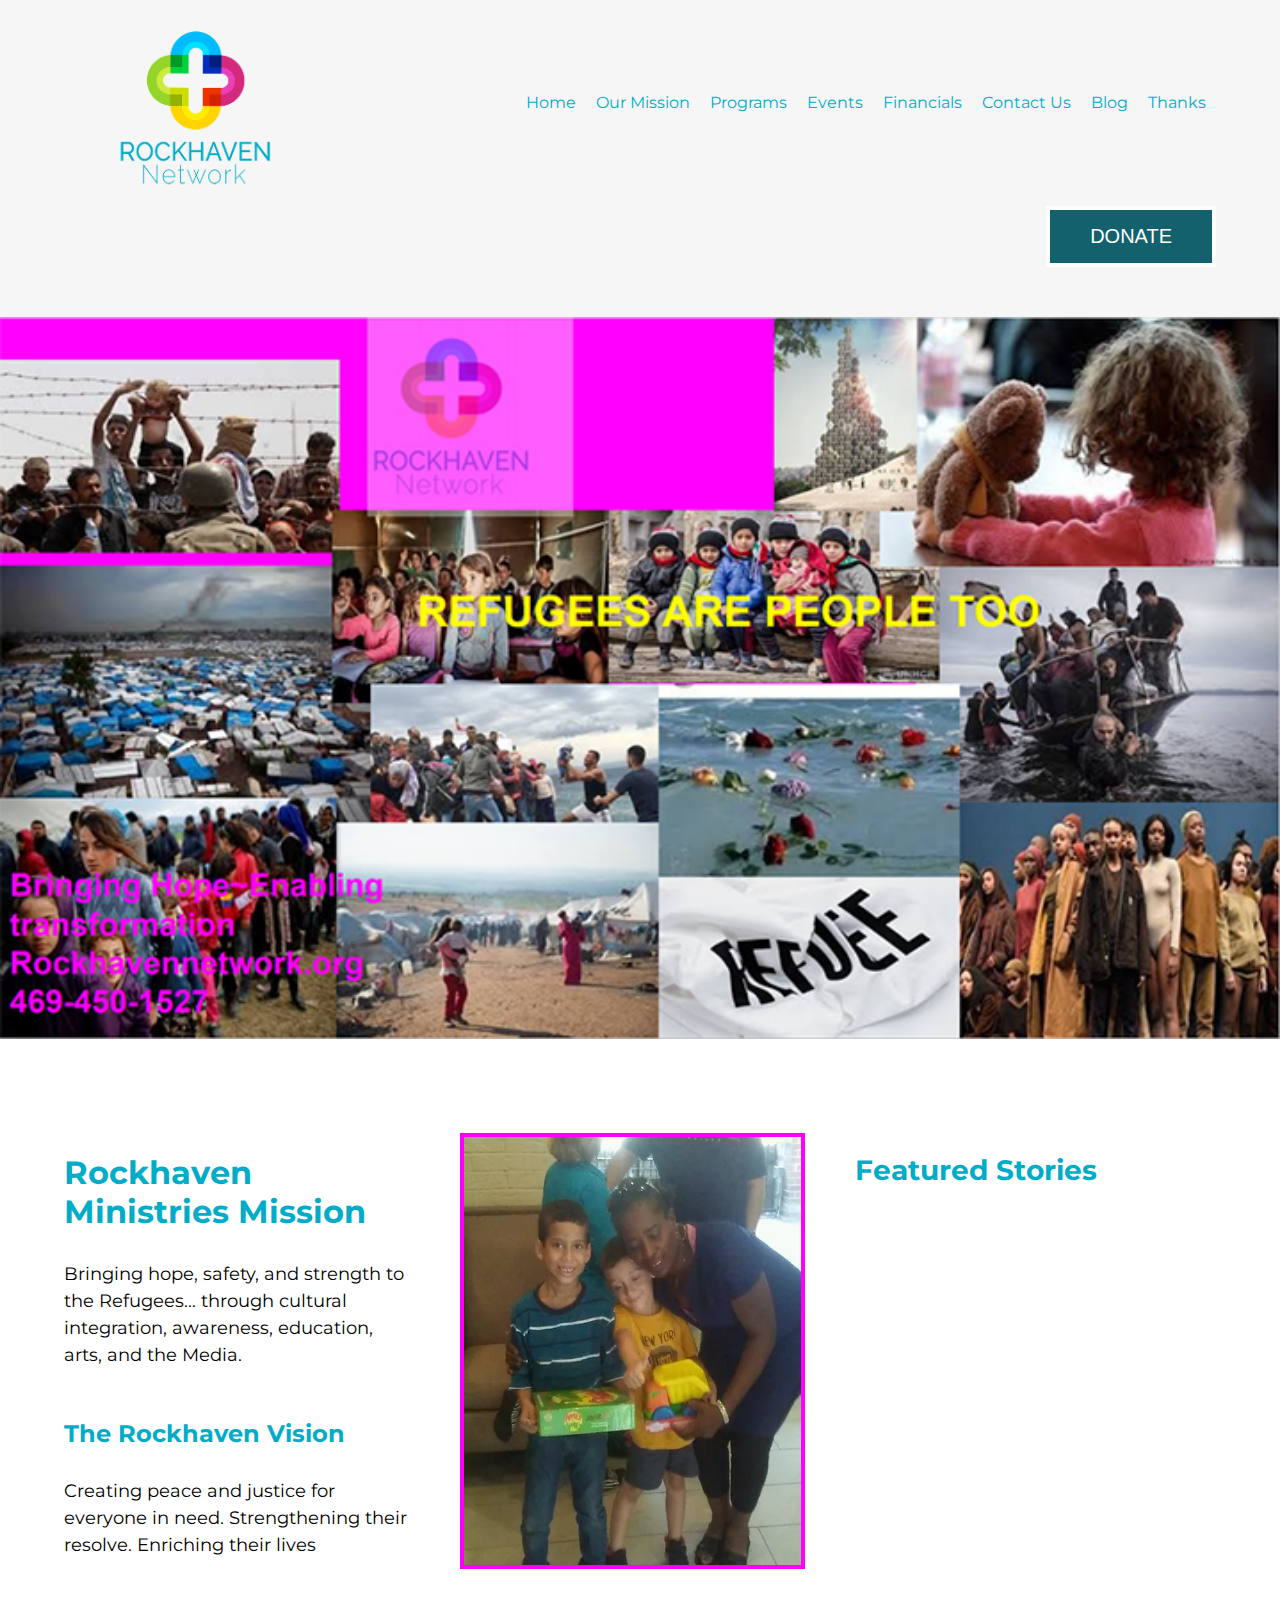
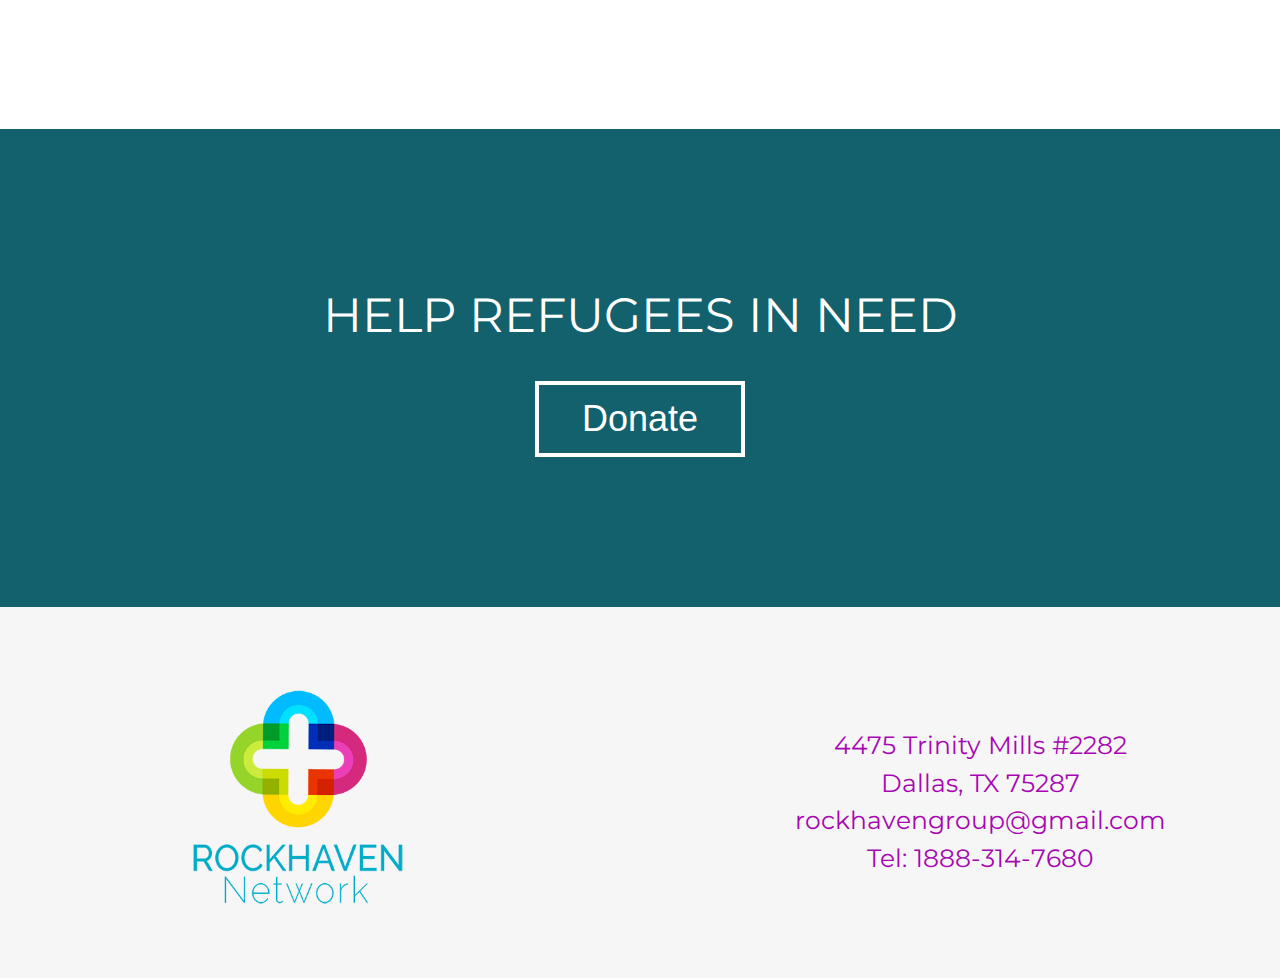
==== index.html @ e1d4d397 "initial commit" ====
<!DOCTYPE html>
<html lang="en">
<head>
    <meta charset="UTF-8">
    <meta name="viewport" content="width=device-width, initial-scale=1.0">
    <title>Rockhaven Ministries</title>
    <link rel="stylesheet" href="main.css">
    <link rel="stylesheet" href="https://use.fontawesome.com/releases/v5.5.0/css/all.css" integrity="sha384-B4dIYHKNBt8Bc12p+WXckhzcICo0wtJAoU8YZTY5qE0Id1GSseTk6S+L3BlXeVIU" crossorigin="anonymous">

</head>
<body>
    <header>
        <div class="wrapper">
            <div class="flex-header">
            
          <img src="img/rockhaven-logo.png" alt="Rockhaven Ministries Logo">
       
          <nav>
              <ul>
                <li><a href="faq/index.html" target="_blank">Home</a></li>
                <li><a href="mission.html" target="_blank">Our Mission</a></li>
                <li><a href="programs.html" target="_blank">Programs</a></li>
                <li><a href="events.html" target="_blank">Events</a></li>
                <li><a href="financials.html" target="_blank">Financials</a></li>
                <li><a href="contact.html" target="_blank">Contact Us</a></li>
                <li><a href="" target="_blank">Blog</a></li>
                <li><a href="" target="_blank">Thanks</a></li>
              </ul>
            </nav>
        
        </div>
            <div class="donate-btn">
              <button class="header-btn">Donate</button>
            </div>
            </div>
      </header>

    <div class="banner">
        <img src="img/rockhaven-banner.png" alt="">
    </div>

    <main>
        <section class="wrapper main">
            <div class="main-content">
            <div class="main-text">
                <h1 class="text-color">Rockhaven Ministries Mission</h1>
                <p>Bringing hope, safety, and strength to the Refugees... through cultural integration, awareness, education, arts, and the Media.</p>
                <h2 class="text-color">The Rockhaven Vision</h2>
                <p>Creating peace and justice for everyone in need. Strengthening their resolve. Enriching their lives</p>
            </div>

            <div class="img1">
                <img src="img/rh-img.png" alt="picture of woman with kids">
        </div>
    
           <h3 class="text-color">Featured Stories</h3>
            </div>
        </section>

        

        <div class="cta">
            <p>Help Refugees in Need</p>
            <div class="button">
                <button>Donate</button>
            </div>
            
        </div>
    </main>

    <footer>
        <div class="wrapper">
            <div class="footer-wrap">
       

         <div class="footer-flex">
             <img src="img/rockhaven-logo.png" alt="Rockhaven logo">
        </div>

        <div class="footer-flex">
            <ul>
              <li><a href="https://twitter.com/RockhavenMIn" target="_blank"><i class="fab fa-twitter fa-lg"></i></a></li>
              <li><a href="" target="_blank"><i class="fab fa-facebook-f fa-lg"></i></a></li>
            </ul>
         </div>

        <div class="footer-flex">
         <address>
            <p>4475 Trinity Mills #2282<br>Dallas,  TX 75287<br>
            <a href="mailto:rockhavengroup@gmail.com">rockhavengroup@gmail.com</a><br>
            <a href="tel:+18883147680">Tel: 1888-314-7680</a></p>
          </address>
          </div>
        </div>
    </div>
        </footer>
</body>
</html>
---- main.css ----
@import url('https://fonts.googleapis.com/css2?family=Montserrat:ital,wght@0,600;0,800;1,400&display=swap');

* {
    padding: 0;
    margin: 0;
    box-sizing: border-box;
}

html {
    font-size: 16px;
}

body {
    font-family: 'Montserrat', sans-serif;
}

header {
    background-color: #f6f6f6;
    padding-bottom: 50px;
}

.main {
    padding: 50px 0 90px;
}

h1, h2, h3 {
    color: #a707b2;
    margin: 20px 0 30px;
}

h1 {
    font-size: 2rem;
}

h2 {
    margin-top: 50px;
}

h3 {
    font-size: 1.75rem;
}

p {
    line-height: 1.5em;
    margin: 10px 0;
}

nav {
    text-align: center;
}

header ul {
    list-style-type: none;
}

li {
    margin-top: 5px;
}

nav a {
    color: #00acc8;
    text-decoration: none;
}

img {
    max-width: 100%;
   /* margin-top: 40px;
    display: block;*/
    height: auto;
}

.wrapper {
    width: 90%;
    margin: 0 auto;
    max-width: 1200px;
}

.text-color  {
    color: #00acc8;
}

.banner img {
    margin: 0;
    width: 100%;
   
}

.cta {
    background-color: #12616d;
    padding: 150px 0;
    color: white;
    font-size: 2.25rem;
    text-transform: uppercase;   
}

.cta p {
   width: 90%;
    text-align: center;
    margin: auto;
}

button {
    text-decoration: none;
    border: 4px solid white;
    background-color: #12616d;
    color: white;
    display: inline-block;
    padding: 0.35em 1.2em;
    font-size: 2.25rem;
    margin-top: 30px;
    outline: none;
}

.header-btn {
    font-size: 1.25rem;
    padding: .25em .75em;
    border: none;
}

.button, .donate-btn {
    text-align: center;
}

.donate-btn {
    padding: 30px 0;
}

footer {
    padding: 40px 0;
    text-align: center;
    background-color: #f6f6f6;
}

footer ul li {
    display: inline;
    font-size: 2.5em;
  }
  
  footer i {
    margin: 10px 25px;
    width: 20px;
    height: 20px;
    padding: 5px;
    color: #12616d;
  }
   
  footer address {
      margin: 0;
  }


/**********************
Mission Page
***********************/

.bullet-list {
    margin-top: 20px;
}

.extra-info {
    margin-top: 40px;
}

.mission-btn {
    text-decoration: none;
    border: 4px solid white;
    background-color: #12616d;
    color: white;
    display: inline-block;
    padding: 0.35em 1.2em;
    font-size: 1.25rem;
    margin: 0;
}

 .rh-vision {
     font-weight: bold;
 }



/********************
Contact Page 
********************/

 address, address a, figcaption {
     color: #a707b2;
     font-style: normal;
     text-decoration: none;
     font-size: 1.25rem;
 }

 address p {
     margin: 50px 0 30px;
 }


 .contact-main {
     text-align: center;
 }

 figure img {
     border: 4px solid #f39dd9;
     
 }

 figcaption {
     margin-top: 10px;
 }

 /**********************************
 PROGRAMS PAGE
 ***********************************/
.programs-btn {
    text-decoration: none;
    border: 4px solid white;
    background-color: #12616d;
    color: white;
    display: inline-block;
    padding: 0.35em 1.2em;
    font-size: 1.25rem;
    margin: 0;
}

/************************************
EVENTS
**************************************/

.event-pics {
    margin-top: 60px;
}

.event-pics img {
    margin: 20px 0;
}



 /* ================================================================
      DESKTOP MEDIA QUERY
  ====================================================================*/
  
  @media only screen and (min-width: 1200px) {

 
    .flex-header {
        display: flex;
        justify-content: space-between;
    }


    header img {
        margin: 0;
        width: 250px;
    }

  .header-btn {
        text-decoration: none;
        border: 4px solid white;
        background-color: #12616d;
        color: white;
        padding: 0.75em 2em;
        font-size: 1.25rem;
        margin: 0;
    }
  
    .donate-btn {
        text-align: right;
        padding: 0;
    }

    .donate-btn button {
        text-transform: uppercase;
    }
    
    nav {
        display: flex;
        align-items: center;
    }

   nav ul {
        display: flex;
    }

    nav li {
        margin: 0 10px;
    }

    .main-content {
        display: flex;
        margin: 40px 0 70px;
    }

    .main-text {
        width: 30%;
    }

    .img1 {
        display: flex;
        width: 30%;
        margin: 0 50px;
    }

    .img1 img {
        border: 4px solid #ff00ff;
        display: block;
    }

    .contact-info {
        display: flex;
        justify-content: space-between;
        
    }

    .contact-main h1 {
        margin: 40px 0 50px;
        font-size: 2.375rem;
    }

     address p, address a, figcaption {
         font-size: 1.562rem;
     }

     .address-logo img {
         width: 350px;
     }

     .mission-content, .flex {
         display: flex;
         margin-top: 50px;
     }

     .col-1, .col-2 {
         width: 50%;
     }

     .col-1 {
         margin-right: 40px;
     }

     p {
         font-size: 1.125rem;
     }

     .cta p {
         font-size: 3rem;
     }

     .wrap {
         width: 80%;
     }

    
     .footer-wrap {
        display: flex;
        justify-content: space-around;
        align-items: center;
     }

    
    footer ul li i {
        margin: 20px;
    }

    footer img {
        margin-right: 30px;
        width: 350px;
    }
   
  }
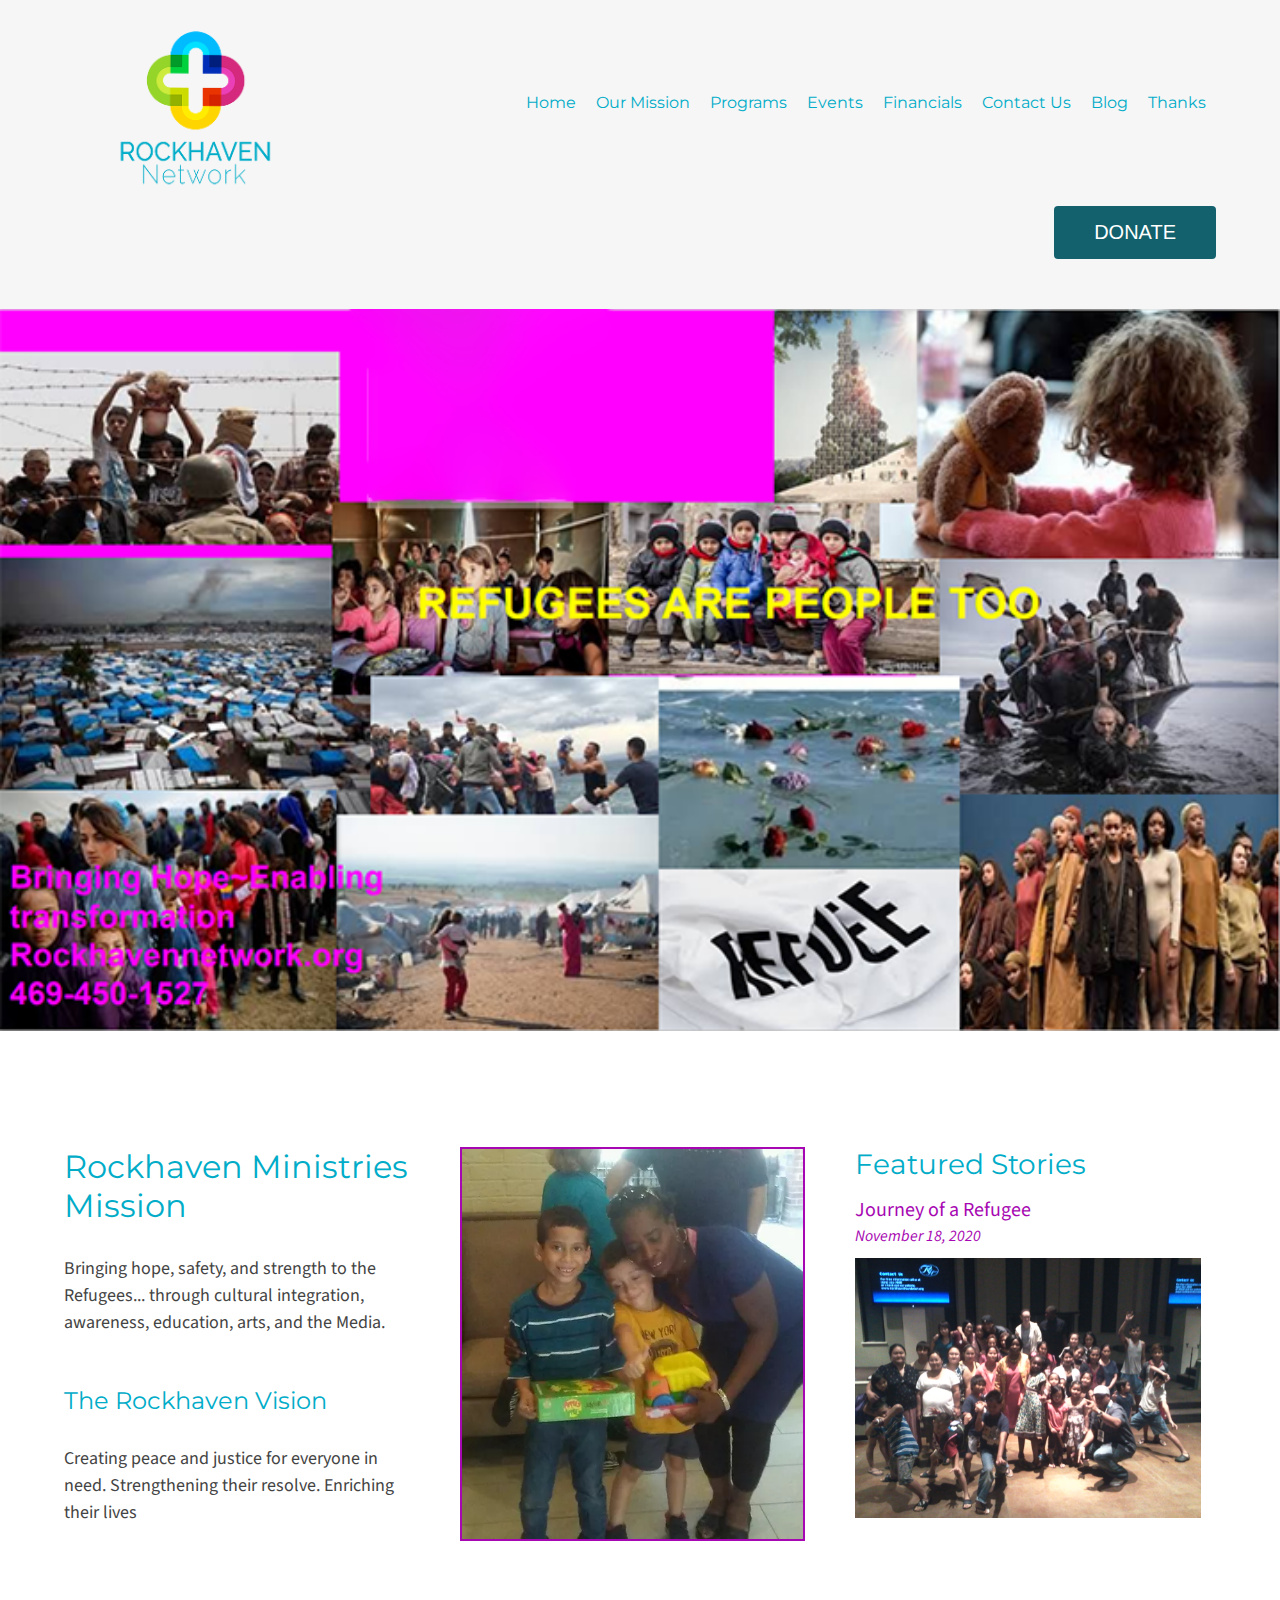
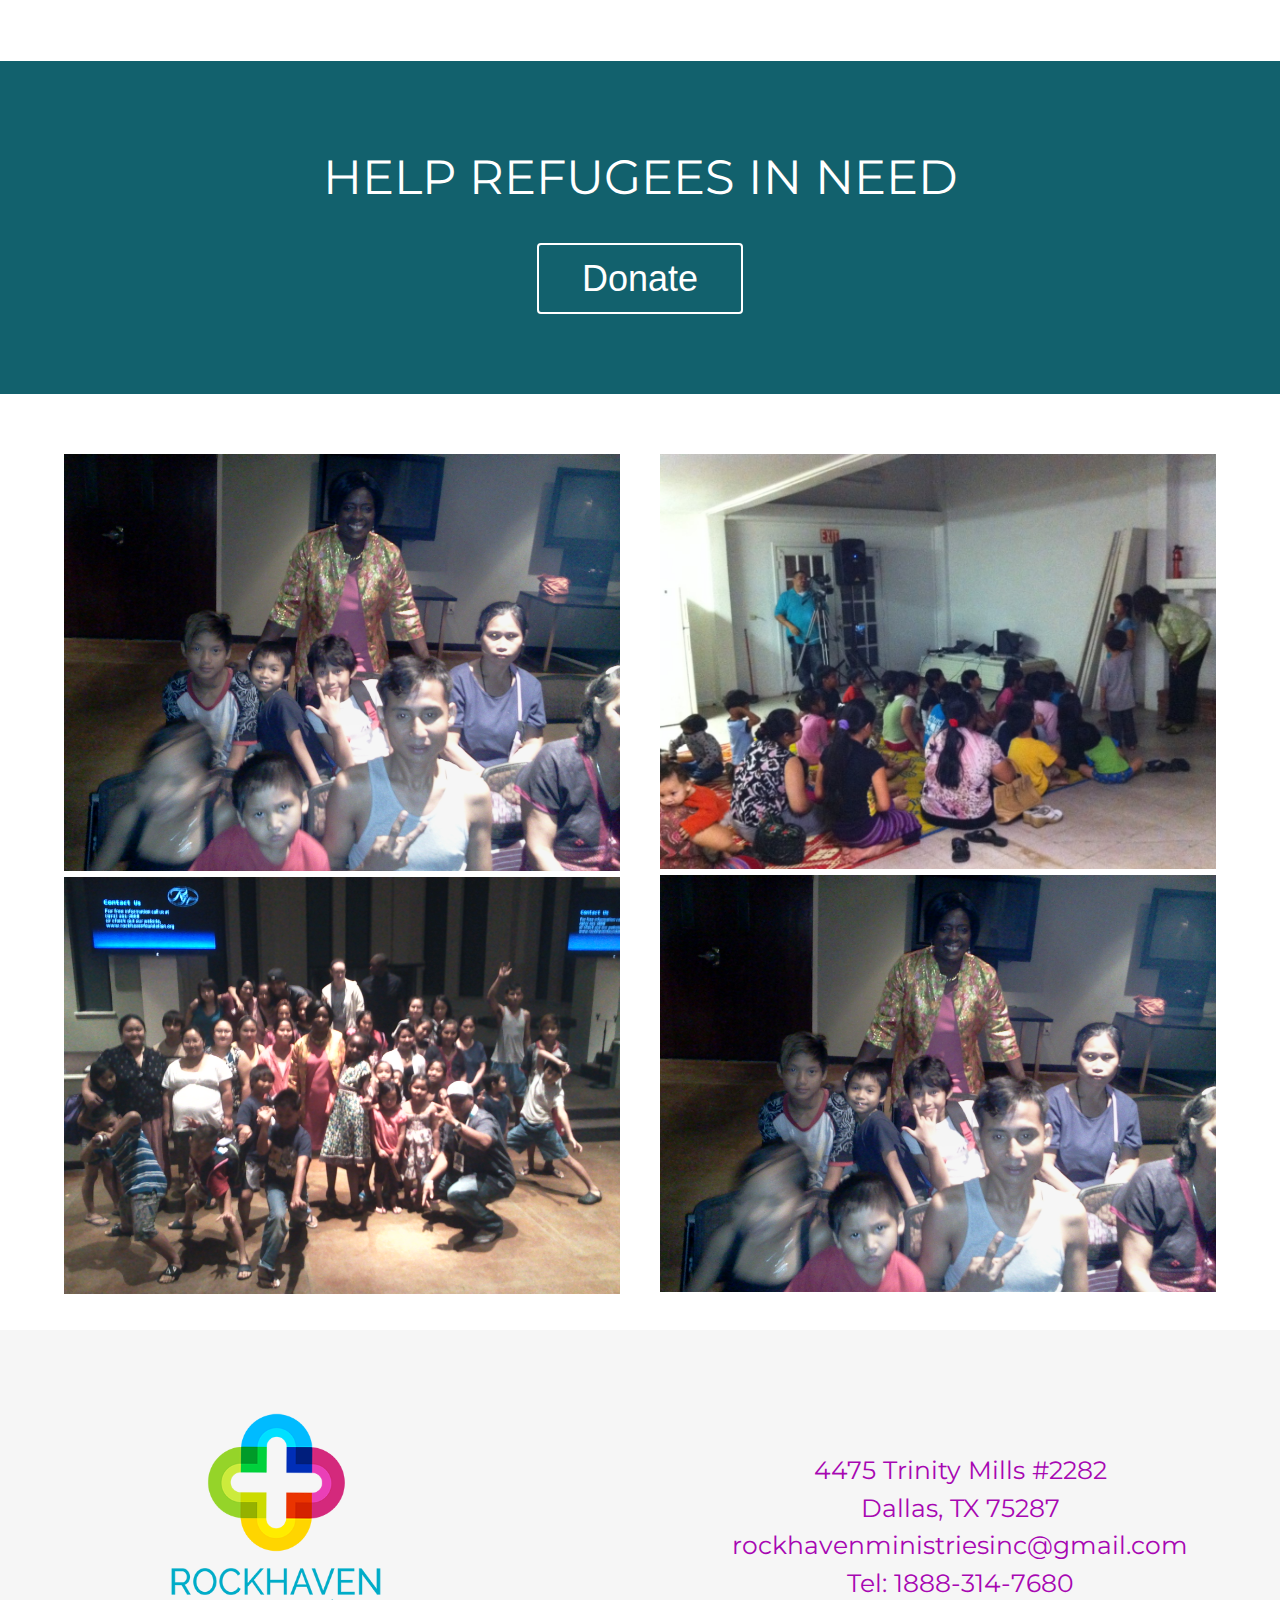
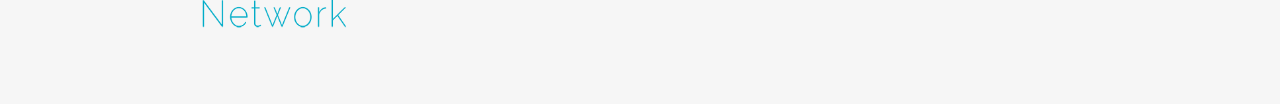
==== commit f01dd5ab: "updated cta area on homepage" ====
--- a/index.html
+++ b/index.html
@@ -12,27 +12,34 @@
     <header>
         <div class="wrapper">
             <div class="flex-header">
+
             
-          <img src="img/rockhaven-logo.png" alt="Rockhaven Ministries Logo">
-       
-          <nav>
-              <ul>
-                <li><a href="faq/index.html" target="_blank">Home</a></li>
-                <li><a href="mission.html" target="_blank">Our Mission</a></li>
-                <li><a href="programs.html" target="_blank">Programs</a></li>
-                <li><a href="events.html" target="_blank">Events</a></li>
-                <li><a href="financials.html" target="_blank">Financials</a></li>
-                <li><a href="contact.html" target="_blank">Contact Us</a></li>
-                <li><a href="" target="_blank">Blog</a></li>
-                <li><a href="" target="_blank">Thanks</a></li>
-              </ul>
-            </nav>
-        
+                     <img src="img/rockhaven-logo.png" alt="Rockhaven Ministries Logo">
+                
+                
+                     <nav>
+                         <ul class="menu">
+                                <li><a href="index.html">Home</a></li>
+                                <div class="dropdown">
+                                    <li><a href="mission.html">Our Mission</a></li>
+                                <div class="dropdown-content">
+                                    <a href="team.html">Our Team</a>
+                                </div>
+                               </div>
+                                <li><a href="programs.html">Programs</a></li>
+                                <li><a href="events.html">Events</a></li>
+                                <li><a href="financials.html">Financials</a></li>
+                                <li><a href="contact.html">Contact Us</a></li>
+                                <li><a href="blog/index.html">Blog</a></li>
+                                <li><a href="thanks.html">Thanks</a></li>
+                        </ul>
+                    </nav>
+                  
+         </div>
+                <div class="donate-btn">
+                    <button class="header-btn">Donate</button>
+                </div>
         </div>
-            <div class="donate-btn">
-              <button class="header-btn">Donate</button>
-            </div>
-            </div>
       </header>
 
     <div class="banner">
@@ -42,6 +49,7 @@
     <main>
         <section class="wrapper main">
             <div class="main-content">
+              
             <div class="main-text">
                 <h1 class="text-color">Rockhaven Ministries Mission</h1>
                 <p>Bringing hope, safety, and strength to the Refugees... through cultural integration, awareness, education, arts, and the Media.</p>
@@ -52,18 +60,42 @@
             <div class="img1">
                 <img src="img/rh-img.png" alt="picture of woman with kids">
         </div>
-    
-           <h3 class="text-color">Featured Stories</h3>
+
+        <div class="featured-stories">
+            <h3 class="text-color">Featured Stories</h3>
+            <figure>
+                <figcaption>Journey of a Refugee</figcaption>
+                <p class="date">November 18, 2020</p>
+                <img src="img/rh-summerofhope-event.jpg" alt=>
+            </figure>
+           </div>
             </div>
         </section>
-
+ 
         
 
         <div class="cta">
+    
             <p>Help Refugees in Need</p>
-            <div class="button">
-                <button>Donate</button>
+            <div>
+                <button class="cta-btn">Donate</button>
             </div>
+            
+        </div>
+
+        <div class="image-gallery wrapper flex">
+                
+                    <div class="col-1">
+                        <img src="img/rockhaven-summerofhope.jpg" alt="Rockhaven Summer of Hope Event Picture">
+                        <img src="img/rh-summerofhope-event.jpg" alt="Rockhaven Summer of Hope Event">
+                    </div>
+                   
+                    <div class="col-2">
+                        <img src="img/refugee-event6.jpg" alt="">
+                        <img src="img/rh-summerofhope1.jpg" alt="">  
+                    </div>
+                   
+                
             
         </div>
     </main>
@@ -79,20 +111,23 @@
 
         <div class="footer-flex">
             <ul>
-              <li><a href="https://twitter.com/RockhavenMIn" target="_blank"><i class="fab fa-twitter fa-lg"></i></a></li>
-              <li><a href="" target="_blank"><i class="fab fa-facebook-f fa-lg"></i></a></li>
+              <li><a href="https://twitter.com/RockhavenMIn" target="_blank"><i class="fab fa-twitter"></i></a></li>
+              <li><a href="" target="_blank"><i class="fab fa-facebook-f"></i></a></li>
+              <li><a href="" target="_blank"><i class="fab fa-instagram"></i></a></li>
             </ul>
          </div>
 
         <div class="footer-flex">
          <address>
             <p>4475 Trinity Mills #2282<br>Dallas,  TX 75287<br>
-            <a href="mailto:rockhavengroup@gmail.com">rockhavengroup@gmail.com</a><br>
+            <a href="mailto:rockhavenministriesinc@gmail.com">rockhavenministriesinc@gmail.com</a><br>
             <a href="tel:+18883147680">Tel: 1888-314-7680</a></p>
           </address>
           </div>
         </div>
     </div>
         </footer>
+
+    
 </body>
 </html>--- a/main.css
+++ b/main.css
@@ -1,4 +1,5 @@
 @import url('https://fonts.googleapis.com/css2?family=Montserrat:ital,wght@0,600;0,800;1,400&display=swap');
+@import url('https://fonts.googleapis.com/css2?family=Source+Sans+Pro:wght@300;400&display=swap');
 
 * {
     padding: 0;
@@ -11,21 +12,15 @@
 }
 
 body {
-    font-family: 'Montserrat', sans-serif;
-}
-
-header {
-    background-color: #f6f6f6;
-    padding-bottom: 50px;
-}
-
-.main {
-    padding: 50px 0 90px;
-}
+    font-family: 'Source Sans Pro', sans-serif;
+}
+
 
 h1, h2, h3 {
     color: #a707b2;
     margin: 20px 0 30px;
+    font-family: 'Montserrat', sans-serif; 
+    font-weight: 400;
 }
 
 h1 {
@@ -41,32 +36,18 @@
 }
 
 p {
-    line-height: 1.5em;
+    line-height: 150%;
     margin: 10px 0;
-}
-
-nav {
-    text-align: center;
-}
-
-header ul {
-    list-style-type: none;
-}
-
-li {
-    margin-top: 5px;
-}
-
-nav a {
-    color: #00acc8;
-    text-decoration: none;
+    color: #444444;
 }
 
 img {
     max-width: 100%;
-   /* margin-top: 40px;
-    display: block;*/
     height: auto;
+}
+
+.main {
+    padding: 50px 0 90px;
 }
 
 .wrapper {
@@ -75,6 +56,65 @@
     max-width: 1200px;
 }
 
+/***********************
+        HEADER 
+************************/
+header {
+    background-color: #f6f6f6;
+    padding-bottom: 50px;
+}
+
+nav {
+   text-align: center;
+}
+
+nav ul, .image-gallery ul {
+    list-style-type: none;
+}
+
+li {
+    margin-bottom: 7px;
+}
+
+nav a {
+    color: #00acc8;
+    text-decoration: none;
+    font-family: 'Montserrat', sans-serif; 
+}
+
+nav a:hover, footer a:hover {
+    color: #12616d;
+}
+
+.dropdown-content {
+    display: none;
+    margin: 5px 0;
+}
+
+.dropdown:hover .dropdown-content {
+    display: block;
+    background-color: white;
+    padding: 5px;
+  
+}
+
+.menu {
+    padding-top: 30px;
+}
+
+
+header img {
+    width: 250px;
+}
+
+.flex-header {
+    display: flex;
+    flex-direction: column;
+    align-items: center;
+    justify-content: center;
+}
+
+
 .text-color  {
     color: #00acc8;
 }
@@ -85,23 +125,8 @@
    
 }
 
-.cta {
-    background-color: #12616d;
-    padding: 150px 0;
-    color: white;
-    font-size: 2.25rem;
-    text-transform: uppercase;   
-}
-
-.cta p {
-   width: 90%;
-    text-align: center;
-    margin: auto;
-}
-
 button {
     text-decoration: none;
-    border: 4px solid white;
     background-color: #12616d;
     color: white;
     display: inline-block;
@@ -109,21 +134,72 @@
     font-size: 2.25rem;
     margin-top: 30px;
     outline: none;
+    border-radius: 4px;
 }
 
 .header-btn {
     font-size: 1.25rem;
     padding: .25em .75em;
     border: none;
+    /*box-shadow: 0 20px 30px 0 rgba(0,0,0,.1);
+    box-shadow: 0 5px 25px 0 rgba(0,0,0,.25);*/
 }
 
 .button, .donate-btn {
     text-align: center;
 }
 
+/***************************
+    MAIN SECTION 
+****************************/
+
+.img1 img {
+    border: 2px solid #a707b2;
+    margin: 20px 0;
+}
+
+.featured-stories figcaption {
+    font-size: 1.25rem;
+}
+
+.featured-stories h3 {
+    margin: 20px 0 15px;
+}
+
+.date {
+    color: #a707b2;
+    margin-top: 0;
+    font-size: 1rem;
+    font-style: italic;
+}
+
 .donate-btn {
     padding: 30px 0;
 }
+
+.cta {
+    background-color: #12616d;
+    padding: 80px 0;
+    font-size: 2.25rem;
+    text-transform: uppercase;  
+    text-align: center; 
+    margin: 50px 0;
+}
+
+.cta-btn {
+    border: 2px solid white;
+}
+
+.cta p {
+    width: 90%;
+    margin: auto;
+    color: white;
+    font-family: 'Montserrat', sans-serif; 
+}
+
+/***********************
+FOOTER SECTION 
+************************/
 
 footer {
     padding: 40px 0;
@@ -137,16 +213,20 @@
   }
   
   footer i {
-    margin: 10px 25px;
-    width: 20px;
-    height: 20px;
+    margin: 10px 5px;
     padding: 5px;
     color: #12616d;
   }
    
   footer address {
       margin: 0;
-  }
+      font-family: 'Montserrat', sans-serif; 
+  }
+
+  address p {
+    color: #a707b2;
+  }
+
 
 
 /**********************
@@ -163,9 +243,6 @@
 
 .mission-btn {
     text-decoration: none;
-    border: 4px solid white;
-    background-color: #12616d;
-    color: white;
     display: inline-block;
     padding: 0.35em 1.2em;
     font-size: 1.25rem;
@@ -198,8 +275,8 @@
      text-align: center;
  }
 
- figure img {
-     border: 4px solid #f39dd9;
+ .cathy-headshot img {
+     border: 2px solid #f39dd9;
      
  }
 
@@ -210,11 +287,7 @@
  /**********************************
  PROGRAMS PAGE
  ***********************************/
-.programs-btn {
-    text-decoration: none;
-    border: 4px solid white;
-    background-color: #12616d;
-    color: white;
+.small-btn {
     display: inline-block;
     padding: 0.35em 1.2em;
     font-size: 1.25rem;
@@ -234,6 +307,38 @@
 }
 
 
+/*****************************************
+OUR TEAM 
+******************************************/
+.board-members, .names {
+    text-align: center;
+}
+
+.board-members ul {
+    list-style-position: inside;
+}
+
+.board-member-heading {
+    font-size: 2rem;
+}
+
+.team-name {
+    font-size: 1.625rem;
+    color: #00acc8;
+    font-weight: bold;
+    display: inline-block;
+    text-align: left;
+}
+
+
+.team {
+    padding: 50px 0 100px;
+}
+
+.p2 {
+    margin-top: 30px;
+}
+
 
  /* ================================================================
       DESKTOP MEDIA QUERY
@@ -241,27 +346,32 @@
   
   @media only screen and (min-width: 1200px) {
 
+    /*****************************
+            HEADER 
+    ******************************/
  
-    .flex-header {
-        display: flex;
+   .flex-header {
+        display: flex;
+        flex-direction: row;
         justify-content: space-between;
     }
-
 
     header img {
         margin: 0;
         width: 250px;
     }
 
+
   .header-btn {
         text-decoration: none;
-        border: 4px solid white;
-        background-color: #12616d;
-        color: white;
         padding: 0.75em 2em;
         font-size: 1.25rem;
         margin: 0;
     }
+
+    .menu {
+        padding: 0;
+    }
   
     .donate-btn {
         text-align: right;
@@ -283,17 +393,25 @@
 
     nav li {
         margin: 0 10px;
-    }
+    } 
+
+    /************************
+     MAIN SECTION 
+     ************************/
 
     .main-content {
         display: flex;
-        margin: 40px 0 70px;
+        margin: 40px 0 0;
     }
 
     .main-text {
         width: 30%;
     }
 
+    .featured-stories {
+        width: 30%;
+    }
+
     .img1 {
         display: flex;
         width: 30%;
@@ -301,14 +419,57 @@
     }
 
     .img1 img {
-        border: 4px solid #ff00ff;
         display: block;
     }
 
+    .cta {
+        margin: 10px 0 60px;
+    }
+
+    .cta p {
+        font-size: 3rem;
+    }
+
+    /****************************
+    HOMEPAGE IMAGE GALLERY
+    ***************************/
+
+
+   .image-gallery {
+       margin-bottom: 30px;
+   }
+
+    /****************************
+    FOOTER
+    ****************************/
+    .footer-wrap {
+        display: flex;
+        justify-content: space-around;
+        align-items: center;
+     }
+
+    
+    footer ul li i {
+        margin: 20px;
+        padding: 0;
+    }
+
+    footer img {
+        margin-right: 30px;
+        width: 350px;
+    }
+
+    footer p {
+        margin-left: 30px;
+    }
+
+    /************************
+    CONTACT PAGE 
+    ************************/
+
     .contact-info {
         display: flex;
-        justify-content: space-between;
-        
+        justify-content: space-around;
     }
 
     .contact-main h1 {
@@ -341,30 +502,52 @@
          font-size: 1.125rem;
      }
 
-     .cta p {
-         font-size: 3rem;
-     }
-
      .wrap {
          width: 80%;
      }
-
     
-     .footer-wrap {
-        display: flex;
-        justify-content: space-around;
-        align-items: center;
-     }
-
-    
-    footer ul li i {
-        margin: 20px;
-    }
-
-    footer img {
-        margin-right: 30px;
-        width: 350px;
-    }
+     
+
+    /*BLOG PAGE*/
+
+    /* Create two unequal columns that floats next to each other */
+/* Left column */
+.leftcolumn {
+    float: left;
+    width: 75%;
+  }
+  
+  /* Right column */
+  .rightcolumn {
+    float: left;
+    width: 25%;
+    padding-left: 20px;
+  }
+  
+  /* Fake image */
+  .fakeimg {
+    background-color: #aaa;
+    width: 100%;
+    padding: 20px;
+  }
+  
+  /* Add a card effect for articles */
+  .card {
+    background-color: white;
+    padding: 20px;
+    margin-top: 20px;
+  }
+  
+  /* Clear floats after the columns */
+  .row:after {
+    content: "";
+    display: table;
+    clear: both;
+  }
+
+  .card {
+      background-color: #6be4f7;
+  }
    
   }
 
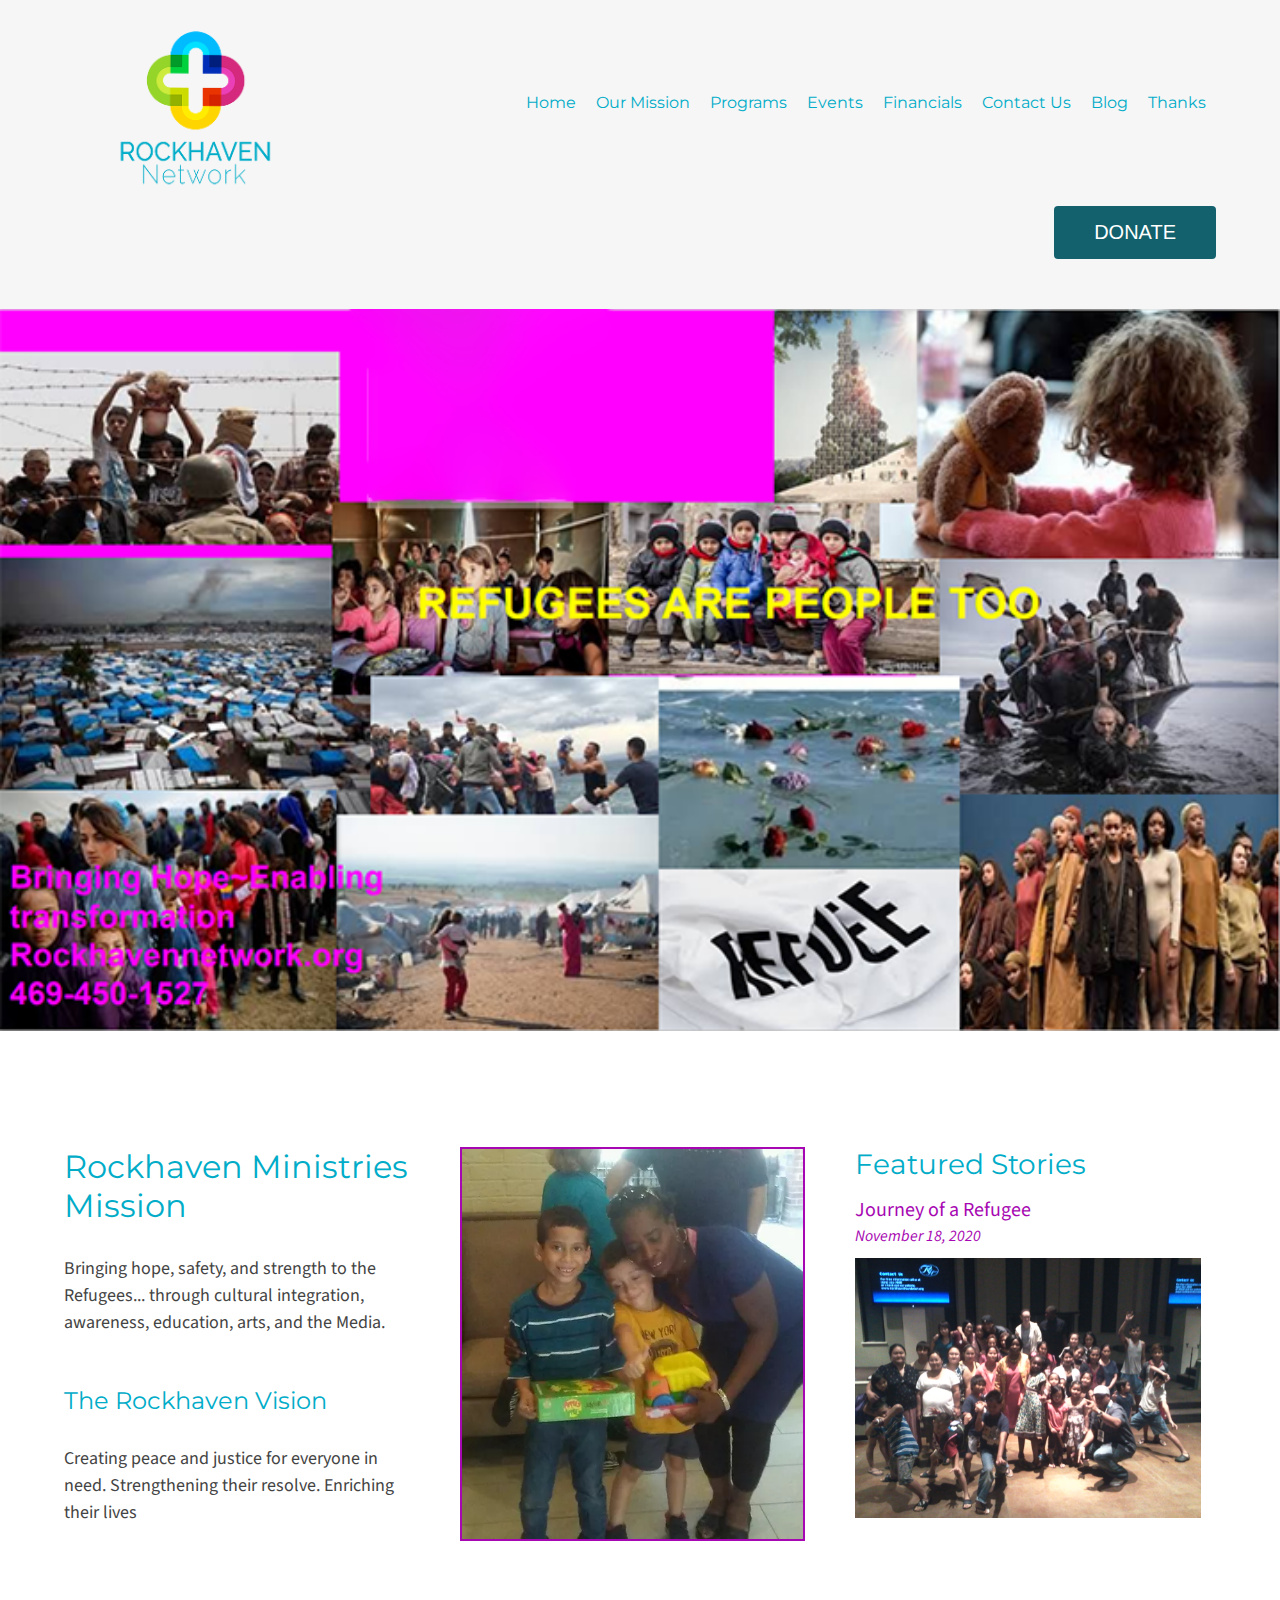
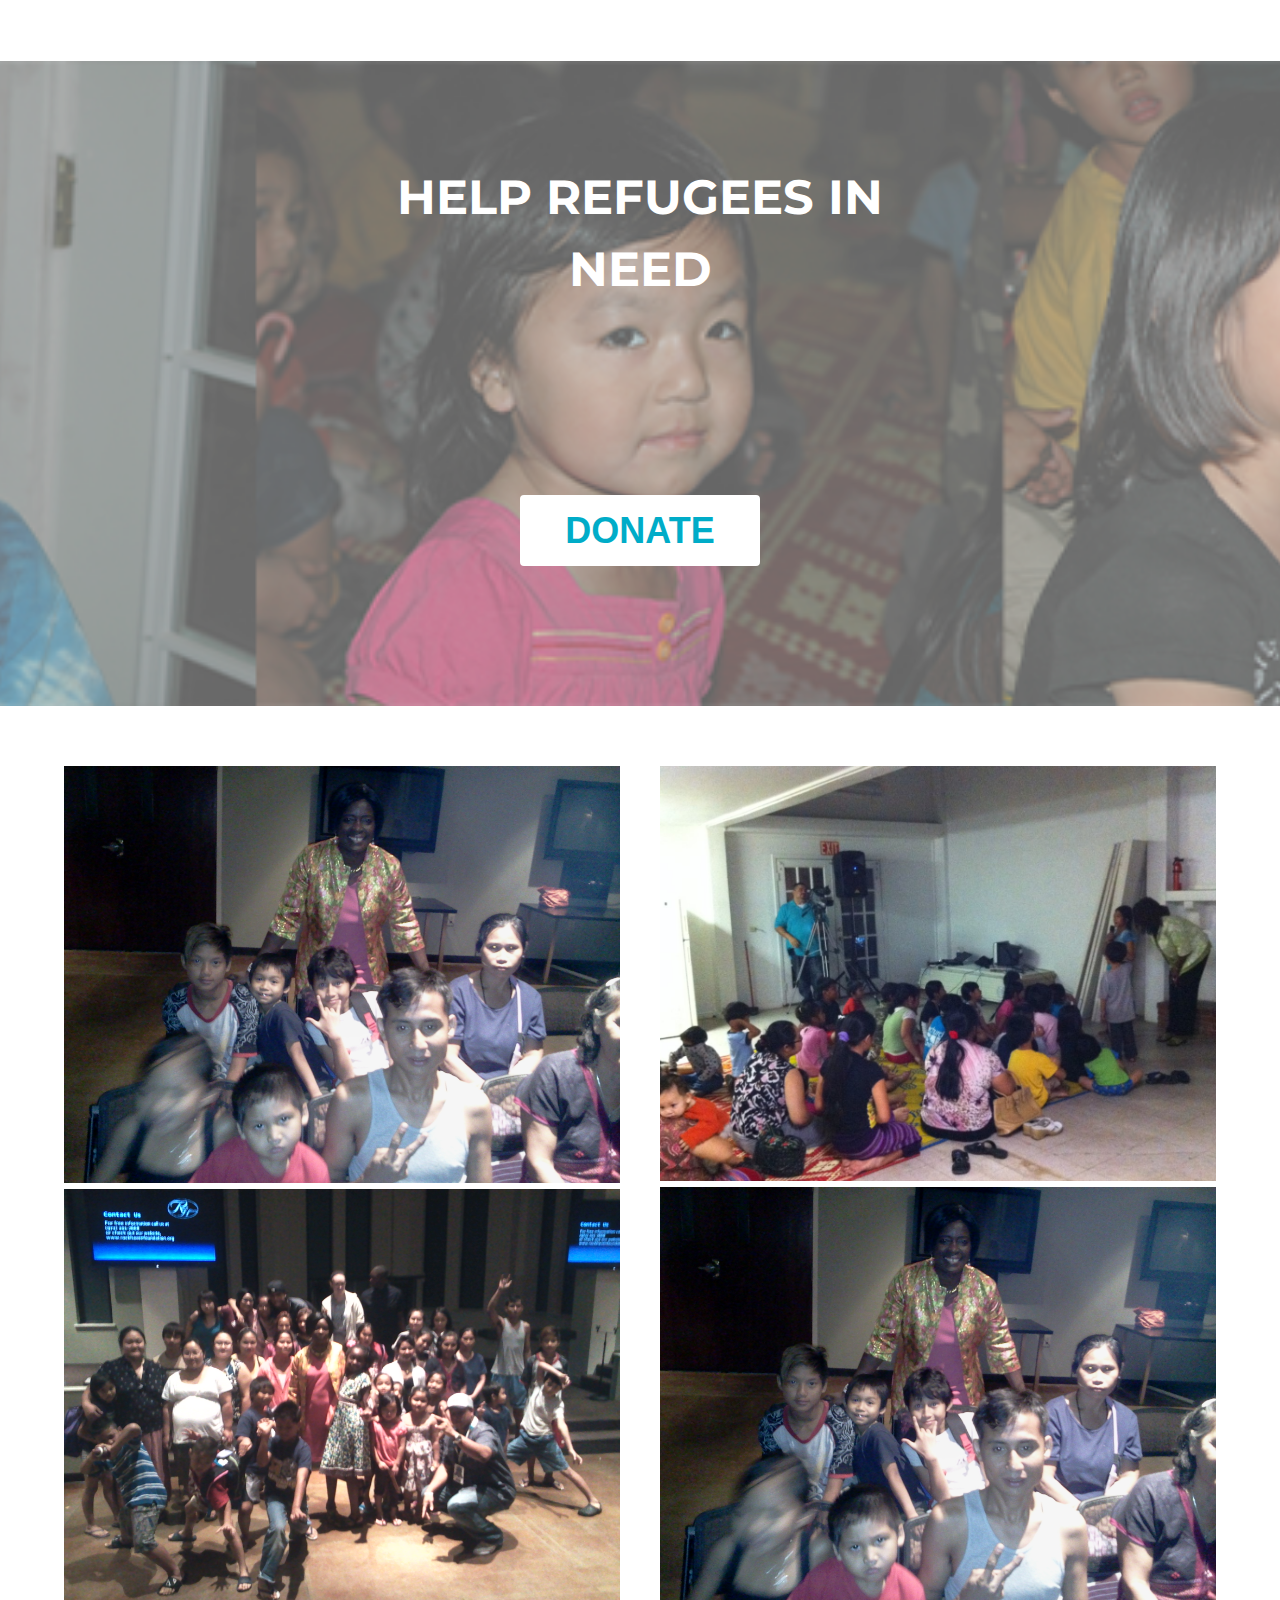
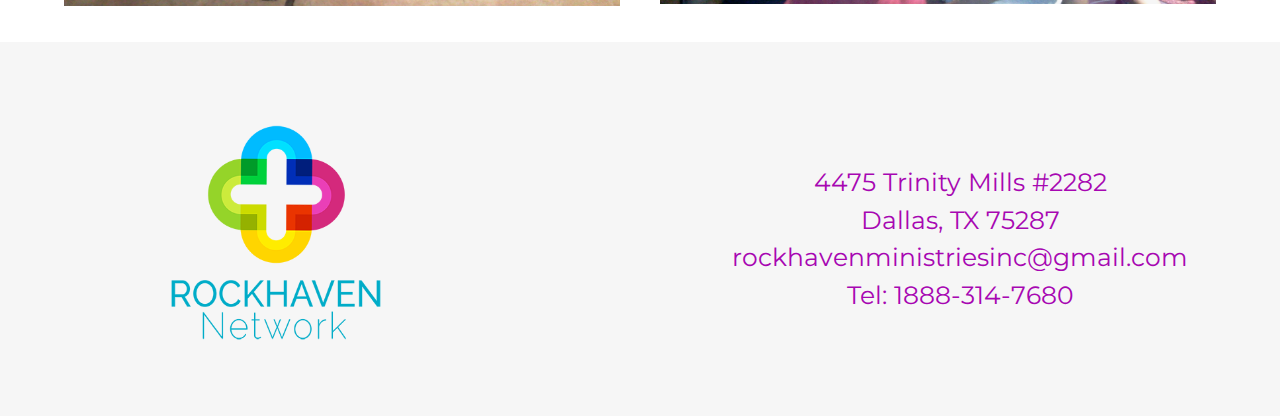
==== commit c751b61e: "updated cta section and blog page" ====
--- a/index.html
+++ b/index.html
@@ -72,16 +72,14 @@
             </div>
         </section>
  
+      <div class="cta">
+          <div class="cta-area">
+            <p>Help Refugees in Need</p>
+            <button class="cta-btn">Donate</button>
+           
+          </div>
+      </div>
         
-
-        <div class="cta">
-    
-            <p>Help Refugees in Need</p>
-            <div>
-                <button class="cta-btn">Donate</button>
-            </div>
-            
-        </div>
 
         <div class="image-gallery wrapper flex">
                 
@@ -94,10 +92,9 @@
                         <img src="img/refugee-event6.jpg" alt="">
                         <img src="img/rh-summerofhope1.jpg" alt="">  
                     </div>
-                   
-                
-            
         </div>
+
+       
     </main>
 
     <footer>
--- a/main.css
+++ b/main.css
@@ -33,6 +33,10 @@
 
 h3 {
     font-size: 1.75rem;
+}
+
+h4 {
+    font-size: 1.25rem;
 }
 
 p {
@@ -68,7 +72,7 @@
    text-align: center;
 }
 
-nav ul, .image-gallery ul {
+nav ul, .image-gallery ul, .sponsors ul {
     list-style-type: none;
 }
 
@@ -140,6 +144,7 @@
 .header-btn {
     font-size: 1.25rem;
     padding: .25em .75em;
+    
     border: none;
     /*box-shadow: 0 20px 30px 0 rgba(0,0,0,.1);
     box-shadow: 0 5px 25px 0 rgba(0,0,0,.25);*/
@@ -178,23 +183,78 @@
 }
 
 .cta {
-    background-color: #12616d;
-    padding: 80px 0;
-    font-size: 2.25rem;
-    text-transform: uppercase;  
-    text-align: center; 
+    position: relative;
+    padding: 200px 0;
     margin: 50px 0;
+}
+
+.cta::before {
+    content: "";
+    position: absolute;
+    top: 0px;
+    right: 0px;
+    bottom: 0px;
+    left: 0px;
+    background-image: url("img/artboard.png");
+    background-repeat: no-repeat;
+    background-position: center;
+    background-size: cover;
+    opacity: 0.6;
 }
 
 .cta-btn {
     border: 2px solid white;
-}
+    position: relative;
+    background-color: white;
+    color: #00acc8;
+    top: 60px;
+    text-transform: uppercase;
+    right: 0px;
+    font-weight: bold;
+}
+
 
 .cta p {
     width: 90%;
     margin: auto;
     color: white;
     font-family: 'Montserrat', sans-serif; 
+    position: relative;
+    font-size: 2.25rem;
+    text-transform: uppercase;  
+    text-align: center; 
+    top: -100px;
+    width: 40%;
+    font-weight: bolder;
+    border-radius: 4px;
+}
+
+.cta-area {
+    text-align: center;
+}
+
+.sponsors {
+    background-color: #a707b2;
+    padding-top: 20px;
+    margin-top: 70px;
+}
+
+.sponsors h2 {
+    text-align: center;
+    margin: 10px 0 0;
+    color: white;
+    position: relative;
+}
+
+
+.sponsors ul {
+    margin-top: 60px;
+    text-align: center;
+}
+
+
+.img-bg {
+    background-color: white;
 }
 
 /***********************
@@ -339,10 +399,55 @@
     margin-top: 30px;
 }
 
+/*****************************************
+BLOG PAGE
+*****************************************/
+
+.card {
+    background-color: #f6f6f6;
+    padding: 20px;
+    margin: 20px 5px;
+  }
+
+  .card img {
+     height: 240px;
+  }
+
+
+  .blog-banner-text {
+     
+      width: 50%;
+  }
+
+  .blog-banner h1 {
+      text-align: center;
+      margin-top: 0;
+      font-size: 2.5rem;
+      padding: 50px 0 30px;
+      font-weight: bold;
+  }
+
+
+  .card h5 {
+      font-style: italic;
+  }
+   
+  .card button {
+      background-color: purple;
+  }
+
+  .blog5-list {
+      margin-left: 60px;
+  }
+
+  .bold {
+      font-weight: bold;
+  }
+
 
  /* ================================================================
       DESKTOP MEDIA QUERY
-  ====================================================================*/
+  ===================================================================*/
   
   @media only screen and (min-width: 1200px) {
 
@@ -430,6 +535,15 @@
         font-size: 3rem;
     }
 
+
+    .sponsors h2 {
+        font-size: 1.875rem;
+    }
+
+    .sponsors li {
+        display: inline;
+     }
+
     /****************************
     HOMEPAGE IMAGE GALLERY
     ***************************/
@@ -510,45 +624,23 @@
 
     /*BLOG PAGE*/
 
-    /* Create two unequal columns that floats next to each other */
-/* Left column */
-.leftcolumn {
-    float: left;
-    width: 75%;
-  }
+ 
+  /* Add a card effect for articles */
+
+  .row1 {
+      display: flex;
+      justify-content: space-between;
+  }
+
+  .row2 {
+      display: flex;
+  }
+
+  .card {
+    width: 30%;
+  }
+
   
-  /* Right column */
-  .rightcolumn {
-    float: left;
-    width: 25%;
-    padding-left: 20px;
-  }
-  
-  /* Fake image */
-  .fakeimg {
-    background-color: #aaa;
-    width: 100%;
-    padding: 20px;
-  }
-  
-  /* Add a card effect for articles */
-  .card {
-    background-color: white;
-    padding: 20px;
-    margin-top: 20px;
-  }
-  
-  /* Clear floats after the columns */
-  .row:after {
-    content: "";
-    display: table;
-    clear: both;
-  }
-
-  .card {
-      background-color: #6be4f7;
-  }
-   
   }
 
 
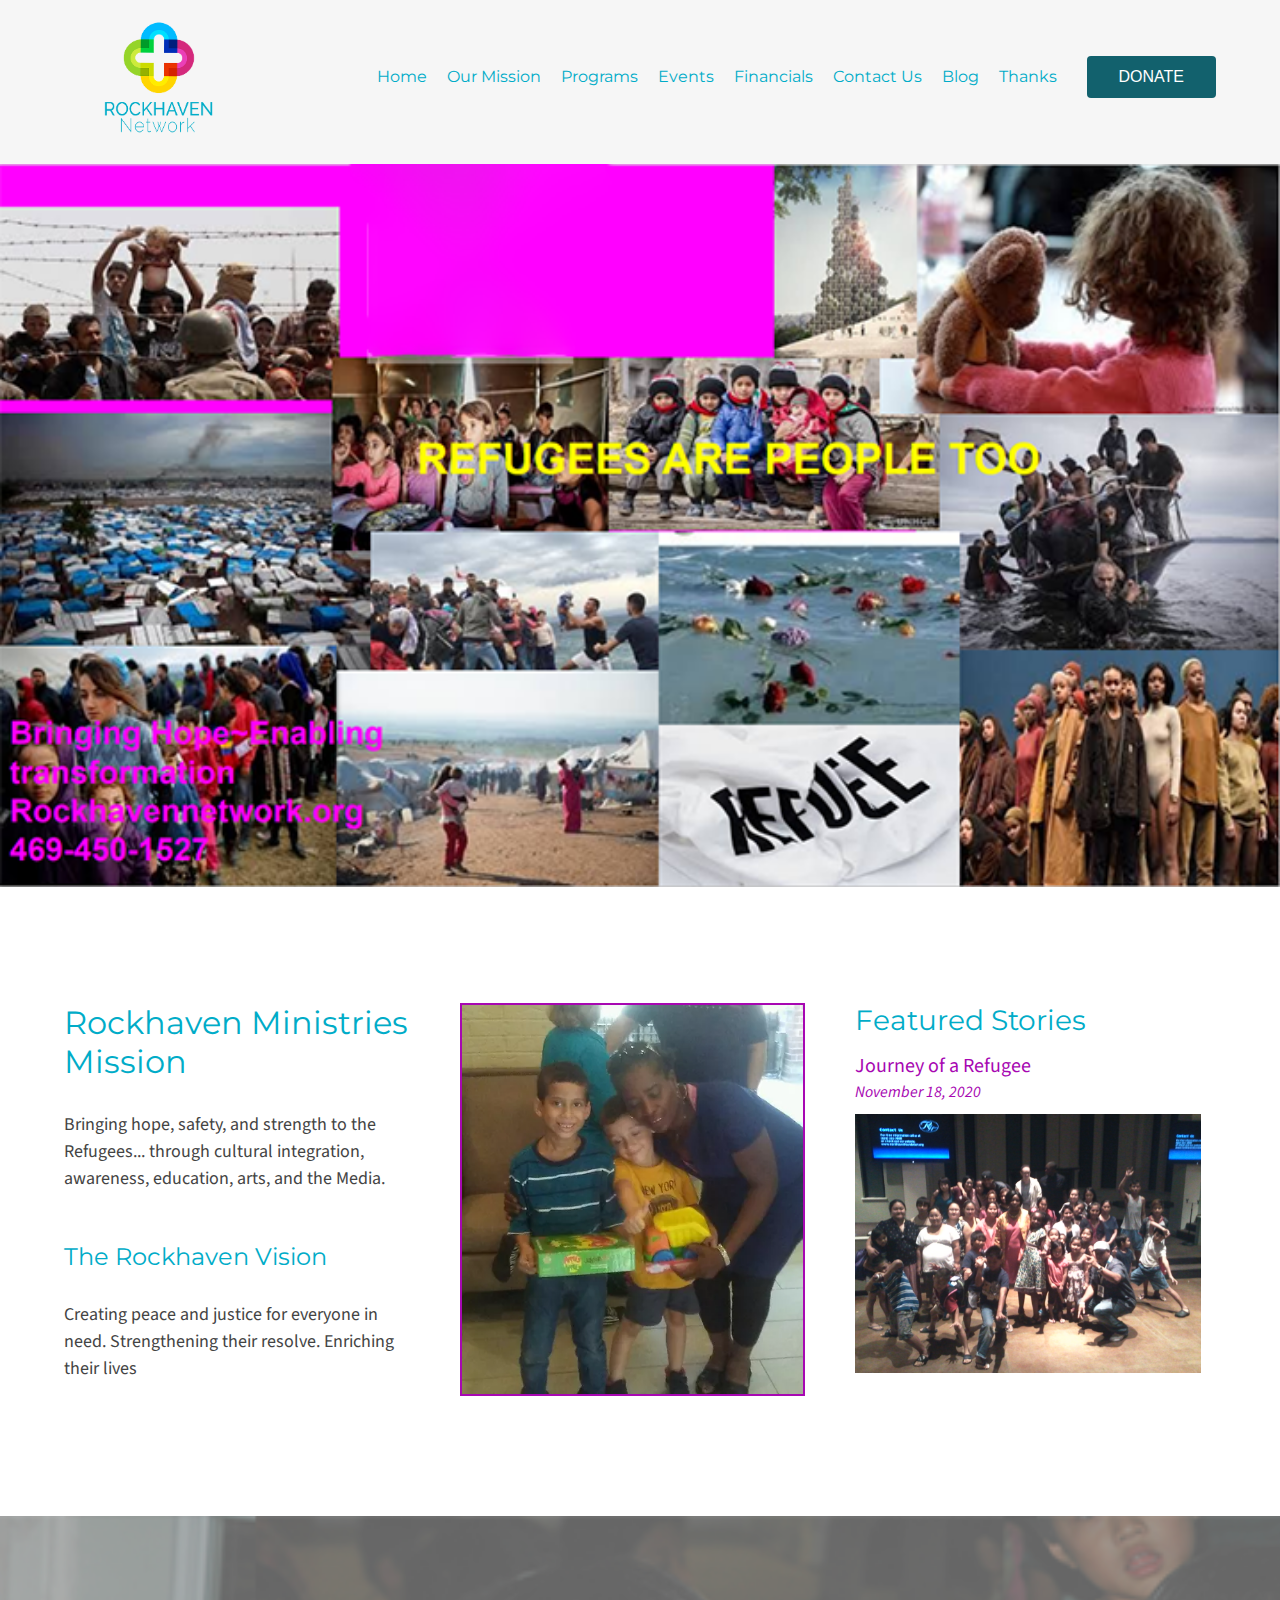
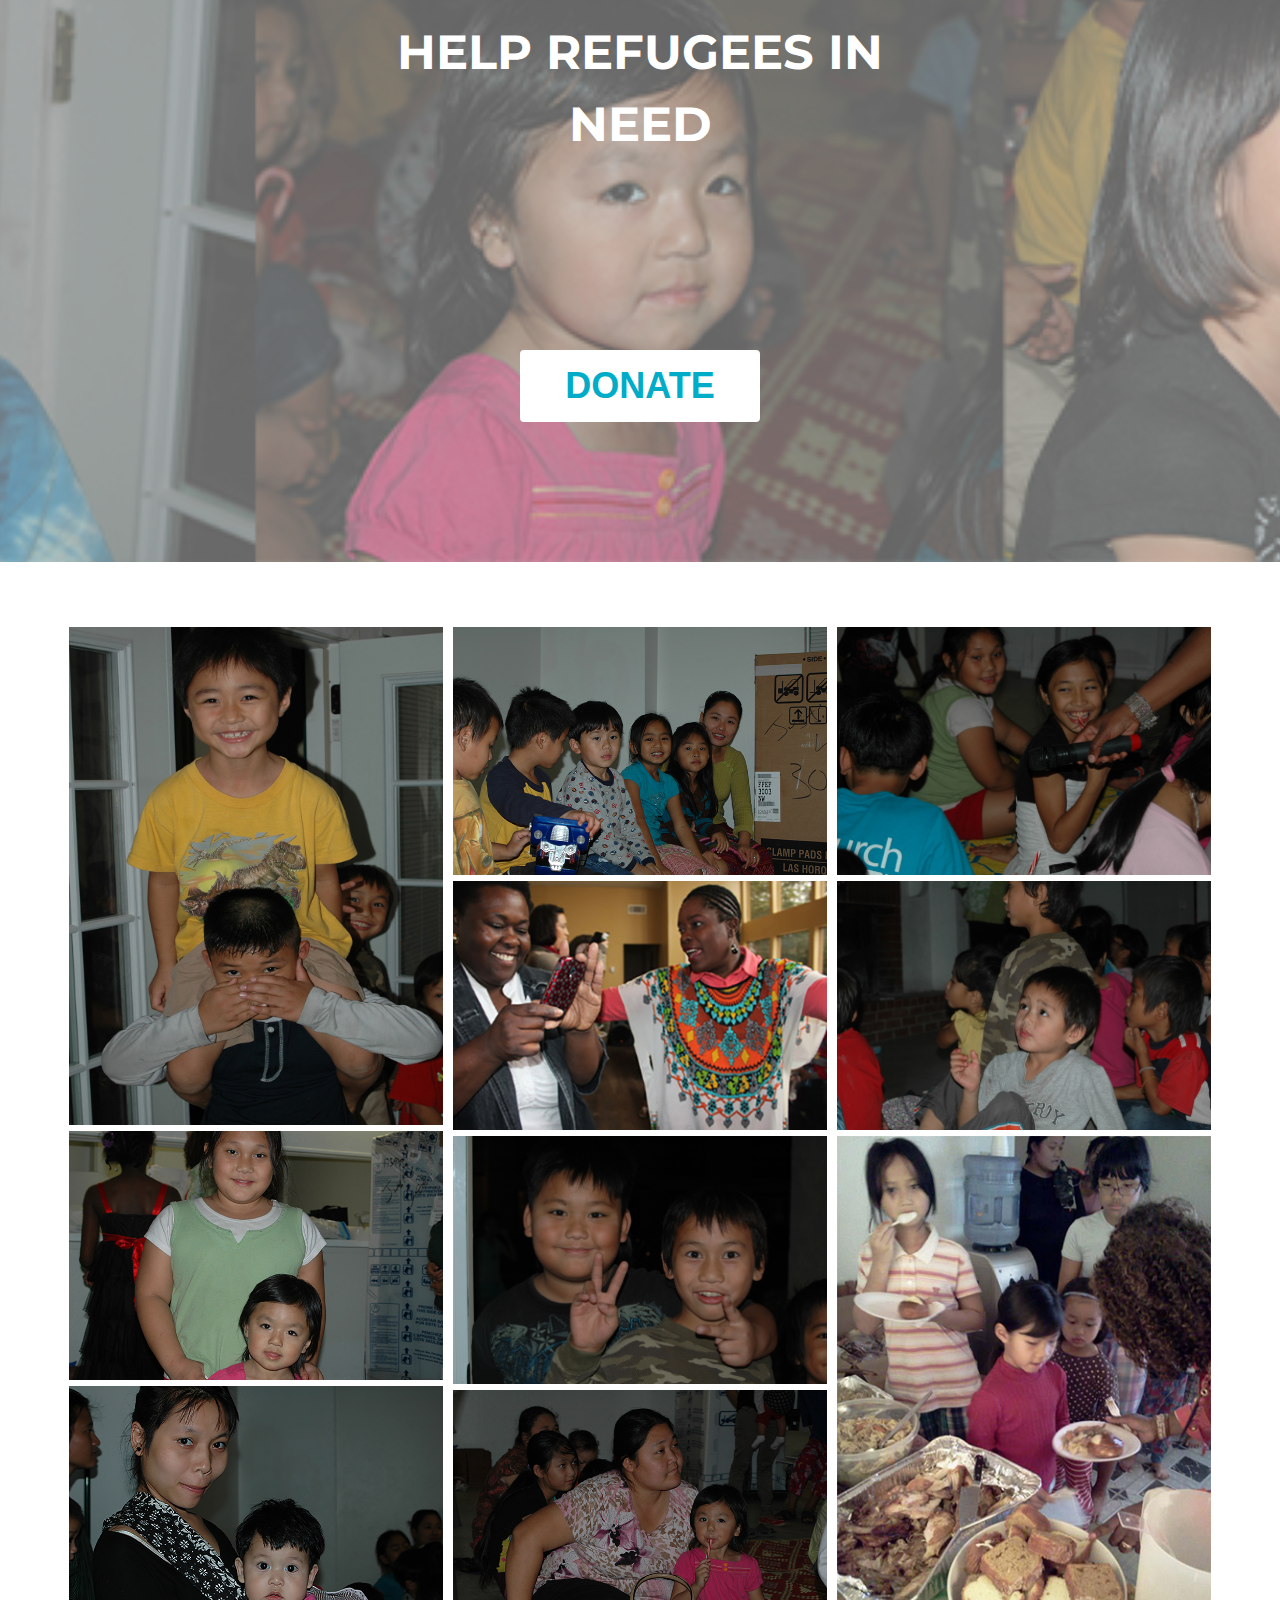
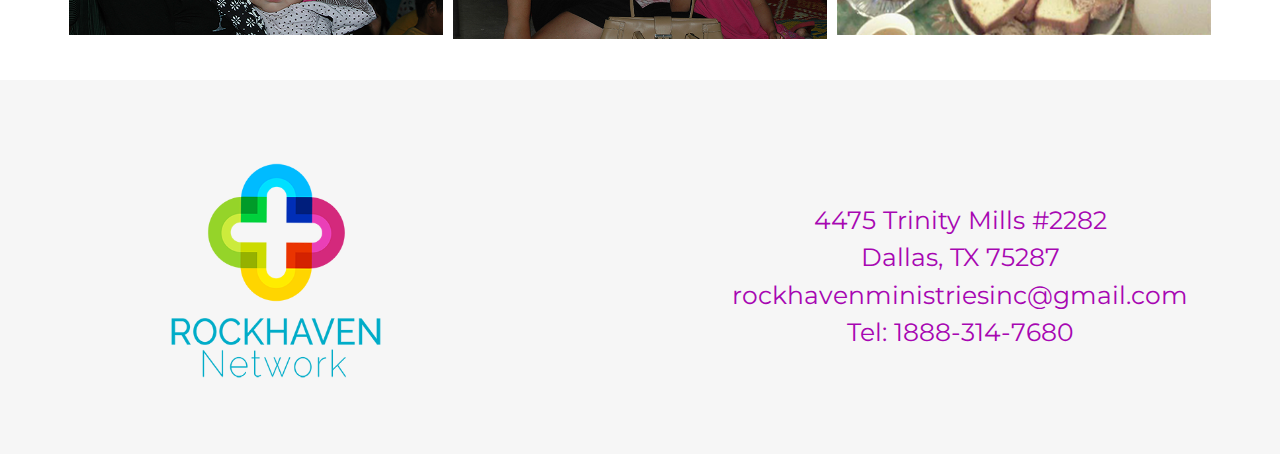
==== commit 9d66b62b: "updated image gallery and added hover effects" ====
--- a/index.html
+++ b/index.html
@@ -14,7 +14,7 @@
             <div class="flex-header">
 
             
-                     <img src="img/rockhaven-logo.png" alt="Rockhaven Ministries Logo">
+                     <a href="index.html"><img src="img/rockhaven-logo.png" alt="Rockhaven Ministries Logo"></a>
                 
                 
                      <nav>
@@ -35,9 +35,10 @@
                         </ul>
                     </nav>
                   
-         </div>
+         
                 <div class="donate-btn">
-                    <button class="header-btn">Donate</button>
+                   <a href="https://www.paypal.com/donate?hosted_button_id=6KUS83YY49LQ8" target="_blank"><button class="header-btn">Donate</button></a> 
+                </div>
                 </div>
         </div>
       </header>
@@ -75,7 +76,7 @@
       <div class="cta">
           <div class="cta-area">
             <p>Help Refugees in Need</p>
-            <button class="cta-btn">Donate</button>
+            <a href="https://www.paypal.com/donate?hosted_button_id=6KUS83YY49LQ8" target="_blank"><button class="cta-btn">Donate</button></a>
            
           </div>
       </div>
@@ -83,14 +84,24 @@
 
         <div class="image-gallery wrapper flex">
                 
-                    <div class="col-1">
-                        <img src="img/rockhaven-summerofhope.jpg" alt="Rockhaven Summer of Hope Event Picture">
-                        <img src="img/rh-summerofhope-event.jpg" alt="Rockhaven Summer of Hope Event">
+                    <div class="img-col">
+                        <img src="img/img-gallery/dsc19.jpg" alt="Rockhaven Summer of Hope Event Picture">
+                        <img src="img/img-gallery/dsc13.jpg" alt="Rockhaven Summer of Hope Event">
+                        <img src="img/img-gallery/dsc29.jpg" alt="picture of kids at Rockhaven event">
                     </div>
                    
-                    <div class="col-2">
-                        <img src="img/refugee-event6.jpg" alt="">
-                        <img src="img/rh-summerofhope1.jpg" alt="">  
+                    <div class="img-col">
+                        <img src="img/img-gallery/dsc11.jpg" alt="">
+                        <img src="img/rh-event-img/rhpic6.jpg" alt="">
+                        <img src="img/img-gallery/dsc33.jpg" alt="">
+                        <img src="img/img-gallery/dsc6.jpg" alt="picture of kids at Rockhaven event">  
+                       
+                    </div>
+
+                    <div class="img-col">
+                        <img src="img/img-gallery/dsc9.jpg" alt="">
+                        <img src="img/img-gallery/dsc24.jpg" alt="">
+                        <img src="img/rh-event-img/rhpic15.jpg" alt="">
                     </div>
         </div>
 
--- a/main.css
+++ b/main.css
@@ -65,7 +65,7 @@
 ************************/
 header {
     background-color: #f6f6f6;
-    padding-bottom: 50px;
+    padding-bottom: 10px;
 }
 
 nav {
@@ -108,7 +108,7 @@
 
 
 header img {
-    width: 250px;
+   width: 150px;
 }
 
 .flex-header {
@@ -144,10 +144,14 @@
 .header-btn {
     font-size: 1.25rem;
     padding: .25em .75em;
-    
-    border: none;
-    /*box-shadow: 0 20px 30px 0 rgba(0,0,0,.1);
-    box-shadow: 0 5px 25px 0 rgba(0,0,0,.25);*/
+     border: none;
+}
+
+.header-btn:hover {
+    cursor: pointer;
+    background-color: #ffec00;
+    color: #026675;
+    font-weight: bold;
 }
 
 .button, .donate-btn {
@@ -181,6 +185,7 @@
 .donate-btn {
     padding: 30px 0;
 }
+
 
 .cta {
     position: relative;
@@ -211,6 +216,13 @@
     text-transform: uppercase;
     right: 0px;
     font-weight: bold;
+}
+
+.cta-btn:hover {
+    cursor: pointer;
+    background-color: #00acc8;
+    color: white;
+    border: none;
 }
 
 
@@ -277,6 +289,10 @@
     padding: 5px;
     color: #12616d;
   }
+
+  footer i:hover {
+      color: #a707b2;
+  }
    
   footer address {
       margin: 0;
@@ -434,6 +450,12 @@
    
   .card button {
       background-color: purple;
+      border: none;
+  }
+
+  .card button:hover {
+      background-color: #12616d;
+      cursor: pointer;
   }
 
   .blog5-list {
@@ -444,6 +466,9 @@
       font-weight: bold;
   }
 
+  article, .blog {
+      margin-bottom: 60px;
+  }
 
  /* ================================================================
       DESKTOP MEDIA QUERY
@@ -458,20 +483,19 @@
    .flex-header {
         display: flex;
         flex-direction: row;
-        justify-content: space-between;
     }
 
     header img {
         margin: 0;
-        width: 250px;
+        width: 180px;
     }
 
 
   .header-btn {
         text-decoration: none;
         padding: 0.75em 2em;
-        font-size: 1.25rem;
-        margin: 0;
+        font-size: 1rem;
+        margin: 0 0 0 20px;
     }
 
     .menu {
@@ -489,7 +513,8 @@
     
     nav {
         display: flex;
-        align-items: center;
+        flex-grow: 1;
+        justify-content: flex-end;
     }
 
    nav ul {
@@ -499,6 +524,7 @@
     nav li {
         margin: 0 10px;
     } 
+
 
     /************************
      MAIN SECTION 
@@ -552,6 +578,13 @@
    .image-gallery {
        margin-bottom: 30px;
    }
+
+  .img-col {
+      width: 33.3%;
+     margin: 5px;
+  }
+
+
 
     /****************************
     FOOTER
@@ -620,7 +653,9 @@
          width: 80%;
      }
     
-     
+     .mission-content .col-1 {
+         margin-right: 60px;
+     }
 
     /*BLOG PAGE*/
 
@@ -634,12 +669,17 @@
 
   .row2 {
       display: flex;
+      
   }
 
   .card {
     width: 30%;
   }
 
+ .fifth-card {
+      margin-left: 50px;
+    
+  }
   
   }
 
